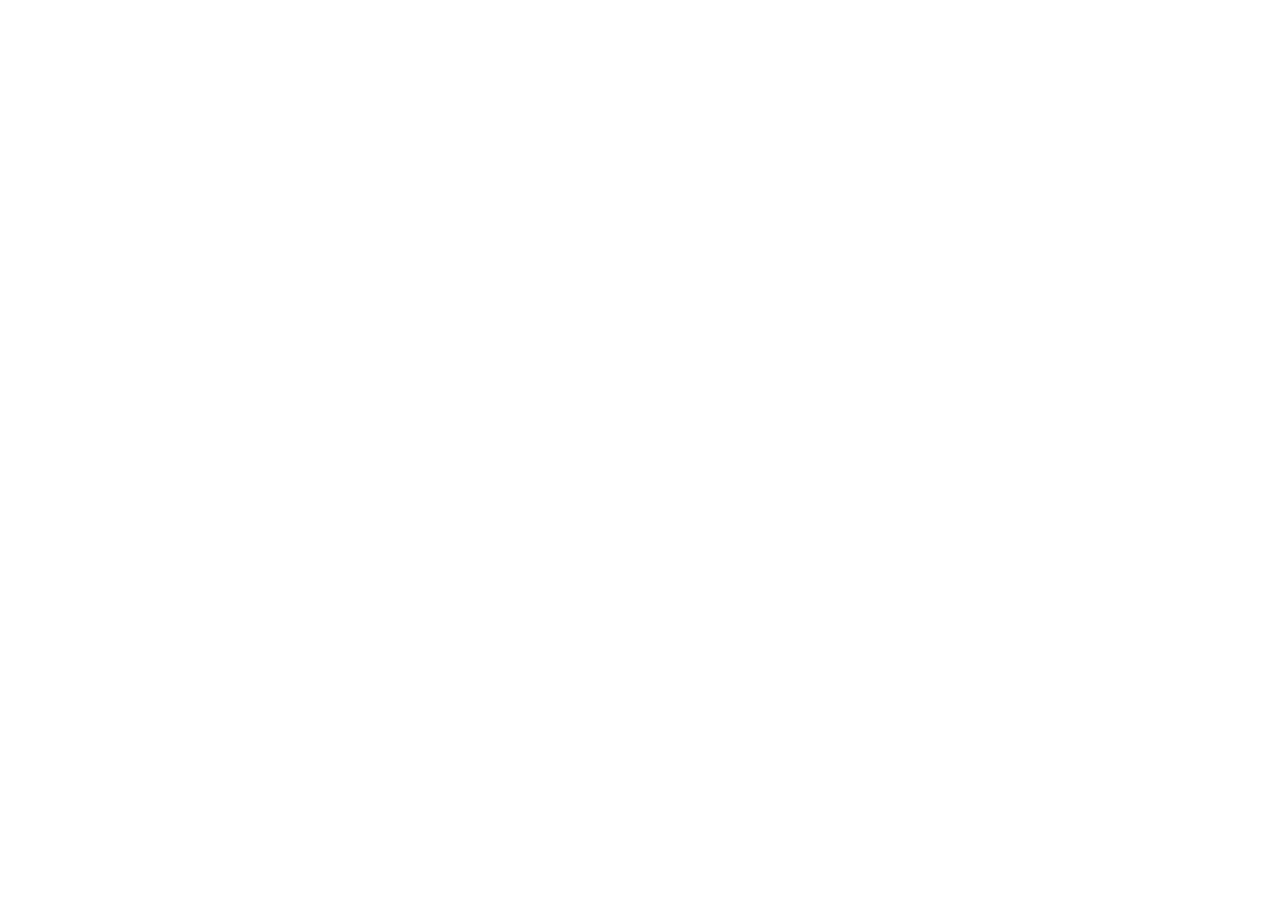
==== admin.html @ 915531f0 "Add files via upload" ====
<!doctype html>
<html lang="en">
<head>
  <meta charset="utf-8">
  <meta name="viewport" content="width=device-width, initial-scale=1">
  <title>Admin · IBA EMBA Alumni Portal</title>
  <meta name="robots" content="noindex">
  <link rel="icon" href="assets/img/icon-192.png">
  <link rel="preconnect" href="https://fonts.googleapis.com">
  <link rel="preconnect" href="https://fonts.gstatic.com" crossorigin>
  <link href="https://fonts.googleapis.com/css2?family=IBM+Plex+Sans:wght@400;500;600&family=Source+Serif+4:opsz,wght@8..60,600;8..60,700&display=swap" rel="stylesheet">
  <link rel="stylesheet" href="assets/css/base.css">
  <link rel="stylesheet" href="assets/css/admin.css">
</head>
<body>
  <div id="admin"></div>
  <script src="assets/js/data.js"></script>
  <script src="assets/js/ui.js"></script>
  <script src="assets/js/admin.js"></script>
</body>
</html>
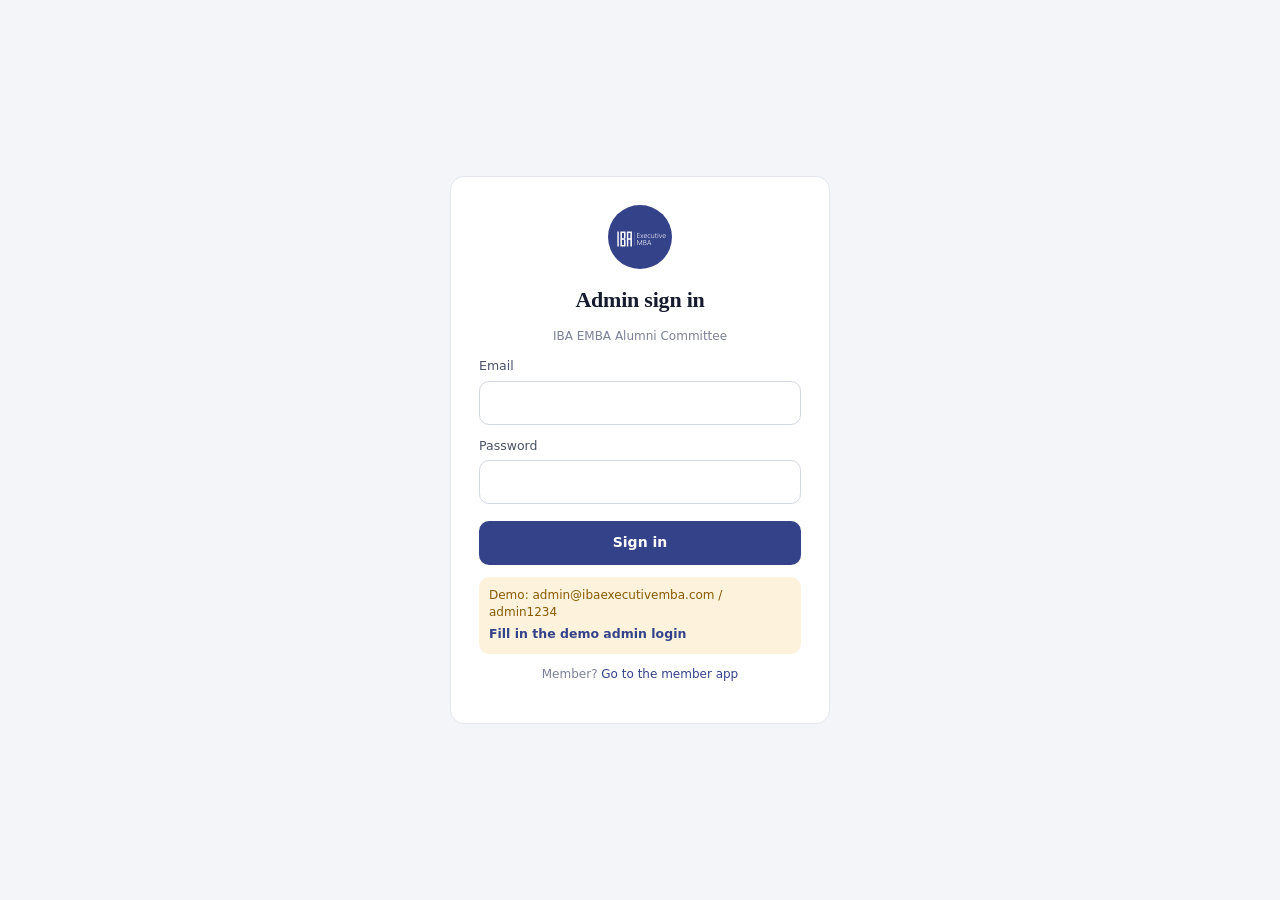
==== commit 37e66fc0: "Rename to IBA Executive Alumni Forum; 30-day invites; country instead of area - Rename IBA EMBA Alum" ====
--- a/admin.html
+++ b/admin.html
@@ -3,7 +3,7 @@
 <head>
   <meta charset="utf-8">
   <meta name="viewport" content="width=device-width, initial-scale=1">
-  <title>Admin · IBA EMBA Alumni Portal</title>
+  <title>Admin · IBA Executive Alumni Forum</title>
   <meta name="robots" content="noindex">
   <link rel="icon" href="assets/img/icon-192.png">
   <link rel="preconnect" href="https://fonts.googleapis.com">
--- a/assets/css/base.css
+++ b/assets/css/base.css
@@ -0,0 +1,99 @@
+:root {
+  --blue: #34428A; --blue-600: #2B3876; --blue-50: #ECEEF6; --blue-100: #DCE0EF;
+  --crimson: #B42329; --crimson-50: #FBECEC; --crimson-100: #F4D3D4;
+  --green: #1E7B4F; --green-50: #E7F3EC; --amber: #8A5A00; --amber-50: #FDF3DC;
+  --tint: #F3F5F8; --line: #E3E6EC; --line-2: #D3D8E1;
+  --ink: #161B2E; --ink-2: #4A5168; --ink-3: #7B8196; --white: #fff;
+  --serif: 'Source Serif 4', Georgia, serif; --sans: 'IBM Plex Sans', system-ui, -apple-system, 'Segoe UI', sans-serif;
+  --r: 10px; --r-lg: 14px; --shadow: 0 8px 28px rgba(22, 27, 46, .12);
+}
+* { box-sizing: border-box; }
+html, body { margin: 0; }
+body { font: 14px/1.45 var(--sans); color: var(--ink); background: var(--white); -webkit-font-smoothing: antialiased; }
+h1, h2, h3 { font-family: var(--serif); font-weight: 600; margin: 0; letter-spacing: -.01em; }
+a { color: var(--blue); text-decoration: none; }
+button, input, select, textarea { font: inherit; color: inherit; }
+button { cursor: pointer; }
+.sr { position: absolute; width: 1px; height: 1px; overflow: hidden; clip: rect(0 0 0 0); }
+.muted { color: var(--ink-3); }
+.small { font-size: 12px; }
+.center { text-align: center; }
+.row { display: flex; align-items: center; gap: 8px; }
+.between { justify-content: space-between; }
+.wrap { flex-wrap: wrap; }
+.grow { flex: 1; min-width: 0; }
+.stack > * + * { margin-top: 12px; }
+.ico { width: 16px; height: 16px; flex: none; stroke: currentColor; fill: none; stroke-width: 1.8; stroke-linecap: round; stroke-linejoin: round; }
+.ico.fill { fill: currentColor; stroke: none; }
+
+/* buttons */
+.btn { display: inline-flex; align-items: center; justify-content: center; gap: 6px; height: 44px; padding: 0 18px; border-radius: var(--r); border: 1px solid transparent; font-weight: 600; background: var(--blue); color: #fff; transition: background .15s, opacity .15s; white-space: nowrap; }
+.btn:hover { background: var(--blue-600); }
+.btn:disabled { opacity: .45; cursor: not-allowed; }
+.btn.block { width: 100%; }
+.btn.ghost { background: #fff; color: var(--ink); border-color: var(--line-2); }
+.btn.ghost:hover { background: var(--tint); }
+.btn.danger { background: var(--crimson); }
+.btn.danger:hover { background: #9a1d22; }
+.btn.danger-ghost { background: #fff; color: var(--crimson); border-color: var(--crimson); }
+.btn.sm { height: 32px; padding: 0 12px; font-size: 13px; }
+.btn.link { background: none; color: var(--blue); height: auto; padding: 0; border: 0; }
+
+.pill { display: inline-flex; align-items: center; gap: 5px; height: 28px; padding: 0 10px; border-radius: 8px; border: 1px solid var(--line-2); background: #fff; font-size: 12.5px; color: var(--ink); white-space: nowrap; }
+.pill:hover { background: var(--tint); }
+.pill.wa { color: var(--green); border-color: #9CCDB3; }
+.pill.wa:hover { background: var(--green-50); }
+.pill.off { color: var(--ink-3); border-style: dashed; cursor: default; }
+.pill .ico { width: 13px; height: 13px; }
+
+.chip { display: inline-flex; align-items: center; gap: 4px; height: 30px; padding: 0 12px; border-radius: 999px; border: 1px solid var(--line-2); background: #fff; font-size: 13px; color: var(--ink-2); white-space: nowrap; }
+.chip.on { background: var(--blue); color: #fff; border-color: var(--blue); }
+.chip.blood.on { background: var(--crimson); border-color: var(--crimson); }
+.tag { display: inline-flex; align-items: center; height: 22px; padding: 0 8px; border-radius: 6px; font-size: 11.5px; font-weight: 500; background: var(--tint); color: var(--ink-2); }
+.tag.green { background: var(--green-50); color: var(--green); }
+.tag.red { background: var(--crimson-50); color: var(--crimson); }
+.tag.amber { background: var(--amber-50); color: var(--amber); }
+.tag.blue { background: var(--blue-50); color: var(--blue); }
+
+/* forms */
+.field { display: block; }
+.field > span { display: block; font-size: 12.5px; font-weight: 500; color: var(--ink-2); margin-bottom: 5px; }
+.input, .select, .textarea { width: 100%; height: 44px; padding: 0 12px; border-radius: var(--r); border: 1px solid var(--line-2); background: #fff; outline: none; transition: border .15s, box-shadow .15s; }
+.textarea { height: auto; min-height: 96px; padding: 10px 12px; resize: vertical; }
+.input:focus, .select:focus, .textarea:focus { border-color: var(--blue); box-shadow: 0 0 0 3px var(--blue-50); }
+.select { appearance: none; background: #fff url("data:image/svg+xml,%3Csvg xmlns='http://www.w3.org/2000/svg' width='12' height='12' fill='none' stroke='%234A5168' stroke-width='2'%3E%3Cpath d='M2 4l4 4 4-4'/%3E%3C/svg%3E") no-repeat right 12px center; padding-right: 32px; }
+.hint { font-size: 12px; color: var(--ink-3); margin-top: 5px; }
+.hint.ok { color: var(--green); } .hint.bad { color: var(--crimson); }
+.check { display: flex; gap: 10px; align-items: flex-start; font-size: 13px; color: var(--ink-2); }
+.check input { width: 18px; height: 18px; margin: 1px 0 0; accent-color: var(--blue); flex: none; }
+
+.switch { position: relative; width: 40px; height: 24px; flex: none; }
+.switch input { opacity: 0; width: 0; height: 0; }
+.switch i { position: absolute; inset: 0; border-radius: 99px; background: var(--line-2); transition: .2s; cursor: pointer; }
+.switch i::after { content: ''; position: absolute; left: 3px; top: 3px; width: 18px; height: 18px; border-radius: 50%; background: #fff; box-shadow: 0 1px 3px rgba(0,0,0,.2); transition: .2s; }
+.switch input:checked + i { background: var(--blue); }
+.switch input:checked + i::after { transform: translateX(16px); }
+.switch input:focus-visible + i { box-shadow: 0 0 0 3px var(--blue-100); }
+
+/* avatars */
+.av { width: 40px; height: 40px; border-radius: 50%; display: grid; place-items: center; font-size: 13px; font-weight: 600; flex: none; background: var(--blue-50); color: var(--blue); overflow: hidden; letter-spacing: .02em; }
+.av img { width: 100%; height: 100%; object-fit: cover; }
+.av.lg { width: 76px; height: 76px; font-size: 22px; }
+.av.sm { width: 28px; height: 28px; font-size: 10.5px; }
+.av.c1 { background: #ECEEF6; color: #34428A; } .av.c2 { background: #F8EEDF; color: #8A5A00; } .av.c3 { background: #E7F3EC; color: #1E7B4F; }
+.av.c4 { background: #F2ECF7; color: #6A3D8C; } .av.c5 { background: #FBECEC; color: #B42329; } .av.c6 { background: #E6F1F6; color: #1F6680; }
+
+.card { border: 1px solid var(--line); border-radius: var(--r-lg); background: #fff; }
+
+/* toast */
+#toasts { position: fixed; left: 50%; bottom: 84px; transform: translateX(-50%); z-index: 100; display: grid; gap: 8px; width: min(420px, calc(100vw - 32px)); pointer-events: none; }
+.toast { background: var(--ink); color: #fff; padding: 11px 14px; border-radius: var(--r); box-shadow: var(--shadow); font-size: 13px; animation: tin .2s ease-out; pointer-events: auto; }
+.toast.err { background: var(--crimson); }
+@keyframes tin { from { opacity: 0; transform: translateY(8px); } }
+@keyframes spin { to { transform: rotate(360deg); } }
+.spinner { width: 14px; height: 14px; border: 2px solid var(--line-2); border-top-color: var(--blue); border-radius: 50%; animation: spin .8s linear infinite; display: inline-block; }
+
+/* platform brand badge (groups) */
+.pbadge { width: 44px; height: 44px; border-radius: 50%; display: grid; place-items: center; flex: none; color: #fff; }
+.pbadge .ico { width: 22px; height: 22px; stroke-width: 1.9; }
+.pbadge.sm { width: 30px; height: 30px; } .pbadge.sm .ico { width: 16px; height: 16px; }
--- a/assets/css/admin.css
+++ b/assets/css/admin.css
@@ -0,0 +1,98 @@
+/* Admin panel: desktop layout with sidebar. */
+body { background: var(--tint); }
+.layout { display: grid; grid-template-columns: 232px 1fr; min-height: 100vh; }
+.side { background: #fff; border-right: 1px solid var(--line); padding: 18px 12px; position: sticky; top: 0; height: 100vh; overflow-y: auto; }
+.side .brand { display: flex; align-items: center; gap: 10px; padding: 4px 8px 18px; font-weight: 600; }
+.side .brand img { width: 34px; height: 34px; border-radius: 50%; }
+.side nav a { display: flex; align-items: center; gap: 10px; padding: 9px 10px; border-radius: 8px; color: var(--ink-2); margin-bottom: 2px; }
+.side nav a .ico { color: var(--ink-3); }
+.side nav a:hover { background: var(--tint); }
+.side nav a.on { background: var(--blue-50); color: var(--blue); font-weight: 600; }
+.side nav a.on .ico { color: var(--blue); }
+.side nav .n { margin-left: auto; font-size: 12px; color: var(--ink-3); }
+.side nav .badge { margin-left: auto; font-size: 11px; font-weight: 600; padding: 1px 7px; border-radius: 6px; background: var(--amber-50); color: var(--amber); }
+.side nav .badge.red { background: var(--crimson-50); color: var(--crimson); }
+.side .foot { margin-top: 24px; border-top: 1px solid var(--line); padding-top: 12px; font-size: 12.5px; }
+.side .foot a, .side .foot button { display: block; padding: 6px 10px; color: var(--ink-2); background: none; border: 0; text-align: left; width: 100%; }
+.main { padding: 26px 30px 40px; min-width: 0; }
+.ph { display: flex; align-items: flex-start; gap: 12px; margin-bottom: 18px; flex-wrap: wrap; }
+.ph h1 { font-size: 26px; }
+.ph .grow > div { color: var(--ink-3); font-size: 13px; margin-top: 2px; }
+.crumb { color: var(--ink-3); } .crumb a { color: var(--ink-3); }
+.tiles { display: grid; grid-template-columns: repeat(5, minmax(0, 1fr)); gap: 12px; margin-bottom: 16px; }
+.tile { background: #fff; border: 1px solid var(--line); border-radius: 12px; padding: 14px 16px; }
+.tile b { font-family: var(--serif); font-size: 26px; display: block; line-height: 1.15; }
+.tile span { font-size: 12.5px; color: var(--ink-2); display: block; }
+.tile small { font-size: 11.5px; color: var(--ink-3); }
+.tile small.up { color: var(--green); }
+.tile.red b { color: var(--crimson); }
+.grid2 { display: grid; grid-template-columns: minmax(0, 2fr) minmax(0, 1fr); gap: 14px; align-items: start; }
+.grid3 { display: grid; grid-template-columns: minmax(0, 1.3fr) minmax(0, 1.3fr) minmax(0, 1fr); gap: 14px; align-items: start; }
+.panel { background: #fff; border: 1px solid var(--line); border-radius: 12px; overflow: hidden; }
+.panel > header { display: flex; align-items: center; justify-content: space-between; padding: 13px 16px; border-bottom: 1px solid var(--line); }
+.panel > header h3 { font-family: var(--serif); font-size: 15.5px; }
+.panel > header span { color: var(--ink-3); font-size: 12.5px; }
+.panel .body { padding: 14px 16px; }
+table { width: 100%; border-collapse: collapse; font-size: 13px; }
+th { text-align: left; font-weight: 500; color: var(--ink-3); background: var(--tint); padding: 9px 12px; font-size: 12px; white-space: nowrap; }
+td { padding: 10px 12px; border-top: 1px solid var(--line); vertical-align: middle; }
+tr:hover td { background: #FAFBFC; }
+.who { display: flex; align-items: center; gap: 10px; }
+.who b { font-weight: 600; display: block; }
+.who small { color: var(--ink-3); }
+.bars .r { display: grid; grid-template-columns: 70px 1fr 30px; align-items: center; gap: 10px; padding: 5px 0; font-size: 12.5px; }
+.bars .t { height: 7px; border-radius: 6px; background: var(--line); overflow: hidden; }
+.bars .t i { display: block; height: 100%; background: var(--blue); border-radius: 6px; }
+.bars .r span:last-child { text-align: right; color: var(--ink-3); }
+.toolbar { display: flex; gap: 10px; align-items: center; flex-wrap: wrap; padding: 12px 14px; border-bottom: 1px solid var(--line); }
+.toolbar .input, .toolbar .select { height: 36px; }
+.seg { display: inline-flex; border: 1px solid var(--line-2); border-radius: 8px; overflow: hidden; }
+.seg button { border: 0; background: #fff; padding: 0 12px; height: 34px; font-size: 13px; color: var(--ink-2); border-right: 1px solid var(--line-2); }
+.seg button:last-child { border-right: 0; }
+.seg button.on { background: var(--blue); color: #fff; }
+.pager { display: flex; align-items: center; justify-content: space-between; padding: 12px 14px; border-top: 1px solid var(--line); font-size: 13px; color: var(--ink-3); }
+.pager .pg { display: flex; gap: 4px; }
+.pager .pg button { min-width: 32px; height: 30px; border: 1px solid var(--line-2); background: #fff; border-radius: 6px; font-size: 12.5px; }
+.pager .pg button.on { background: var(--blue); color: #fff; border-color: var(--blue); }
+.pager .pg button:disabled { opacity: .4; }
+.kv { display: grid; grid-template-columns: 140px 1fr; gap: 0; font-size: 13px; }
+.kv > * { padding: 8px 0; border-bottom: 1px solid var(--line); }
+.kv > span { color: var(--ink-3); }
+.kv > b { font-weight: 500; text-align: right; word-break: break-all; }
+.kv .hid { display: block; font-size: 11px; color: var(--amber); font-weight: 500; }
+.timeline { list-style: none; margin: 0; padding: 0; }
+.timeline li { position: relative; padding: 0 0 14px 18px; font-size: 13px; }
+.timeline li::before { content: ''; position: absolute; left: 0; top: 5px; width: 8px; height: 8px; border-radius: 50%; background: var(--blue); }
+.timeline li::after { content: ''; position: absolute; left: 3.5px; top: 15px; bottom: 0; width: 1px; background: var(--line-2); }
+.timeline li:last-child::after { display: none; }
+.timeline small { display: block; color: var(--ink-3); }
+.tabs { display: flex; gap: 2px; border-bottom: 1px solid var(--line); margin-bottom: 12px; }
+.tabs button { border: 0; background: none; padding: 9px 14px; color: var(--ink-3); border-bottom: 2px solid transparent; font-weight: 500; }
+.tabs button.on { color: var(--blue); border-color: var(--blue); }
+.checkrow { display: flex; justify-content: space-between; align-items: center; padding: 9px 0; border-bottom: 1px solid var(--line); font-size: 13px; }
+.checkrow b { font-family: var(--serif); font-size: 16px; margin-right: 8px; }
+.emailprev { border: 1px solid var(--line); border-radius: 10px; padding: 16px; font-size: 13px; }
+.emailprev h4 { font-family: var(--serif); font-size: 16px; margin: 0 0 4px; }
+.progressbar { height: 6px; border-radius: 6px; background: var(--line); overflow: hidden; margin: 6px 0; }
+.progressbar i { display: block; height: 100%; background: var(--green); transition: width .3s; }
+.modal-bg { position: fixed; inset: 0; background: rgba(22,27,46,.45); z-index: 50; display: grid; place-items: center; padding: 16px; }
+.modal { background: #fff; border-radius: 14px; width: min(520px, 100%); padding: 20px; box-shadow: var(--shadow); max-height: 90vh; overflow: auto; }
+.modal h3 { font-size: 19px; margin-bottom: 10px; }
+.login { min-height: 100vh; display: grid; place-items: center; padding: 16px; }
+.login .card { width: min(380px, 100%); padding: 28px; }
+#toasts { bottom: 24px; }
+@media (max-width: 1100px) { .tiles { grid-template-columns: repeat(3, 1fr); } .grid2, .grid3 { grid-template-columns: 1fr; } }
+@media (max-width: 760px) {
+  .layout { grid-template-columns: 1fr; }
+  .side { position: static; height: auto; padding: 10px; }
+  .side nav { display: flex; overflow-x: auto; gap: 4px; }
+  .side nav a { white-space: nowrap; }
+  .side .foot { display: none; }
+  .main { padding: 18px 16px; }
+  .tiles { grid-template-columns: repeat(2, 1fr); }
+  .panel { overflow-x: auto; }
+}
+.iconbtn.sm { width: 26px; height: 26px; border: 0; background: none; border-radius: 6px; display: grid; place-items: center; color: var(--ink-3); cursor: pointer; }
+.iconbtn.sm:hover:not(:disabled) { background: var(--tint); color: var(--ink); }
+.iconbtn.sm:disabled { opacity: .3; cursor: default; }
+.pill .ico { width: 13px; height: 13px; }
